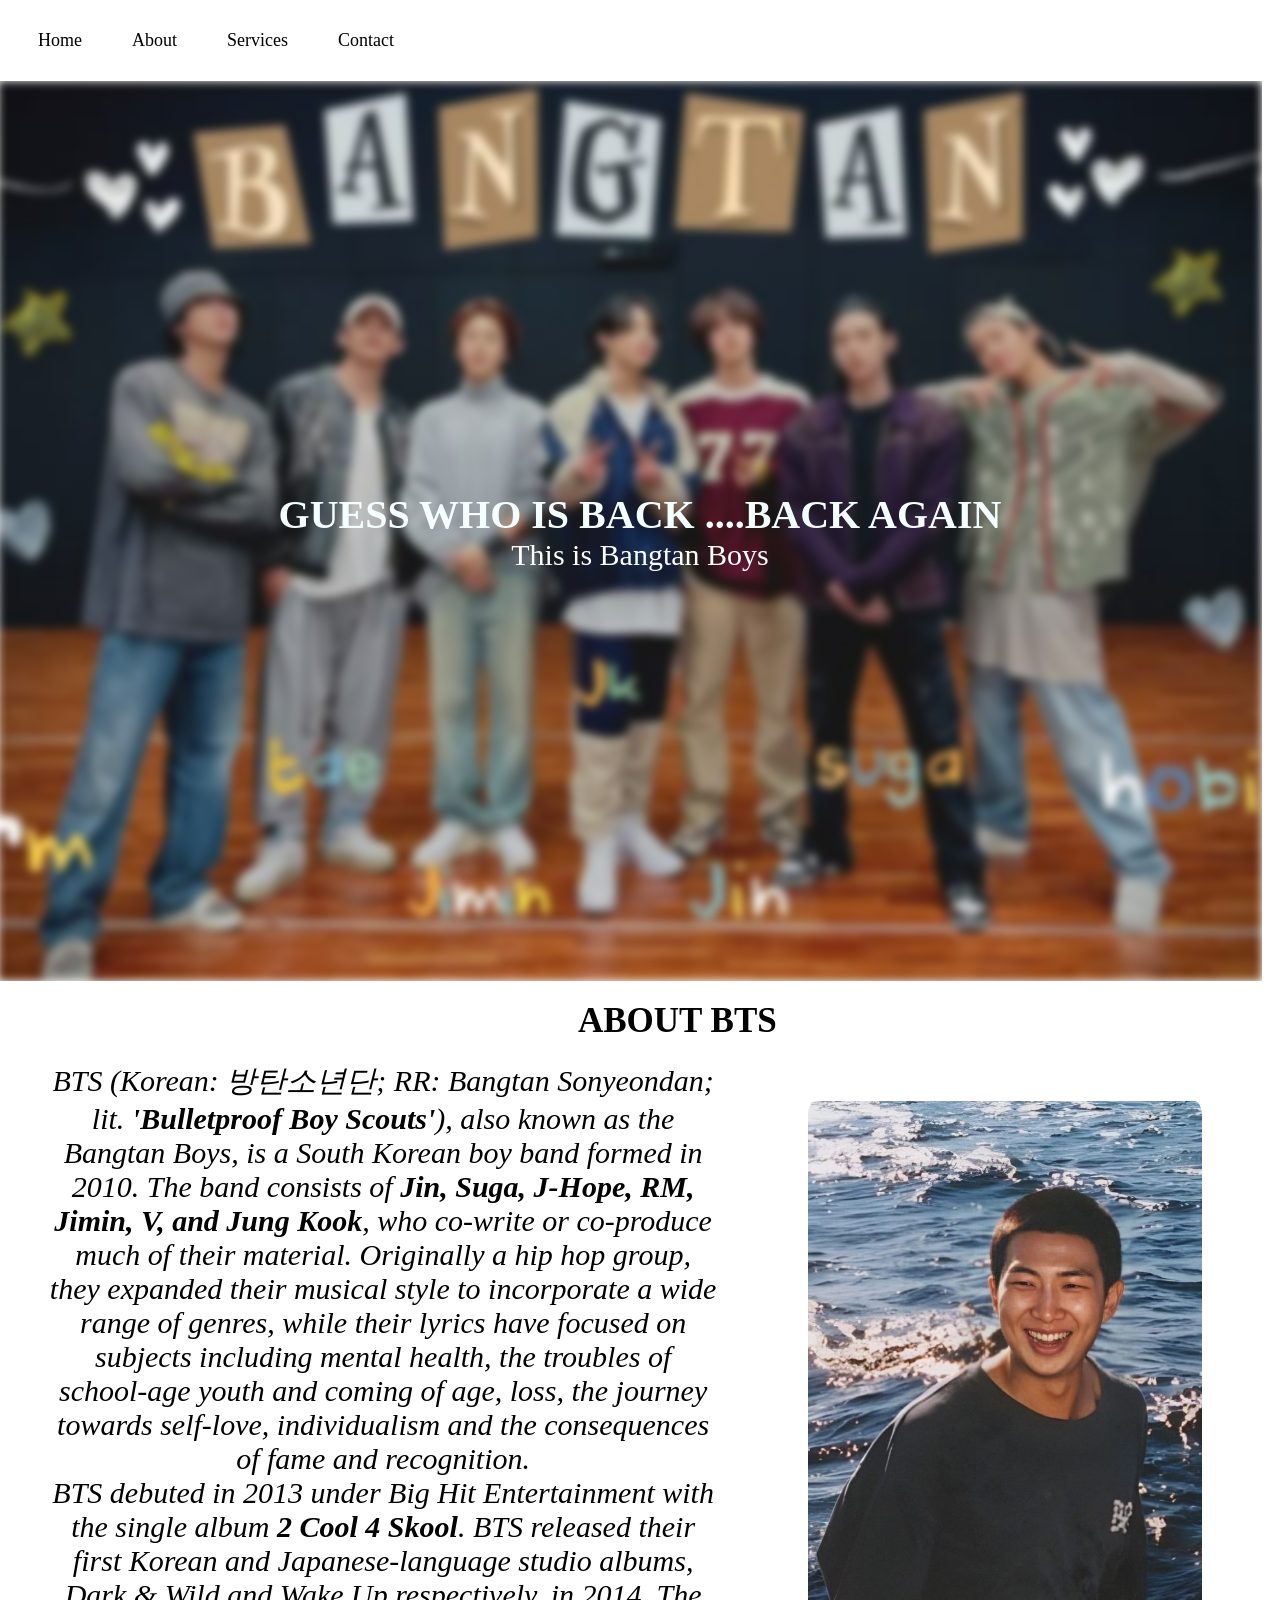
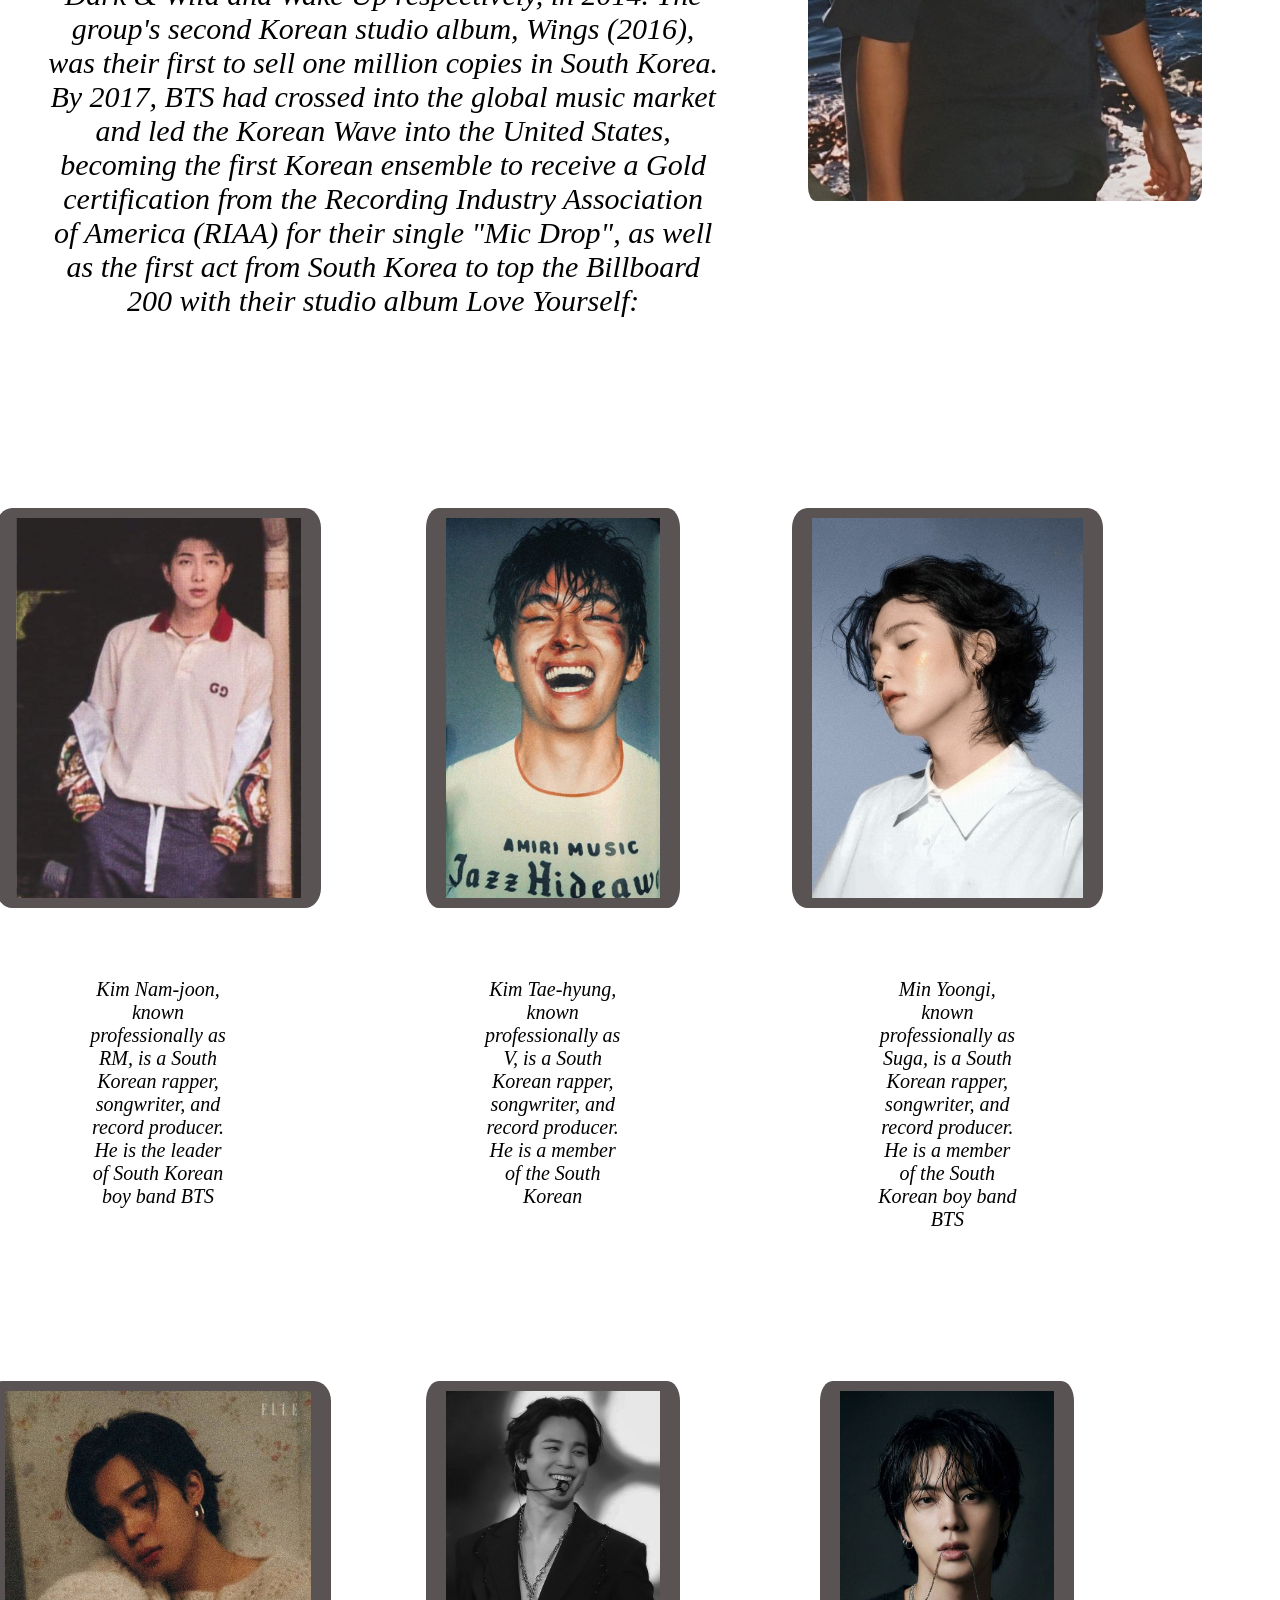
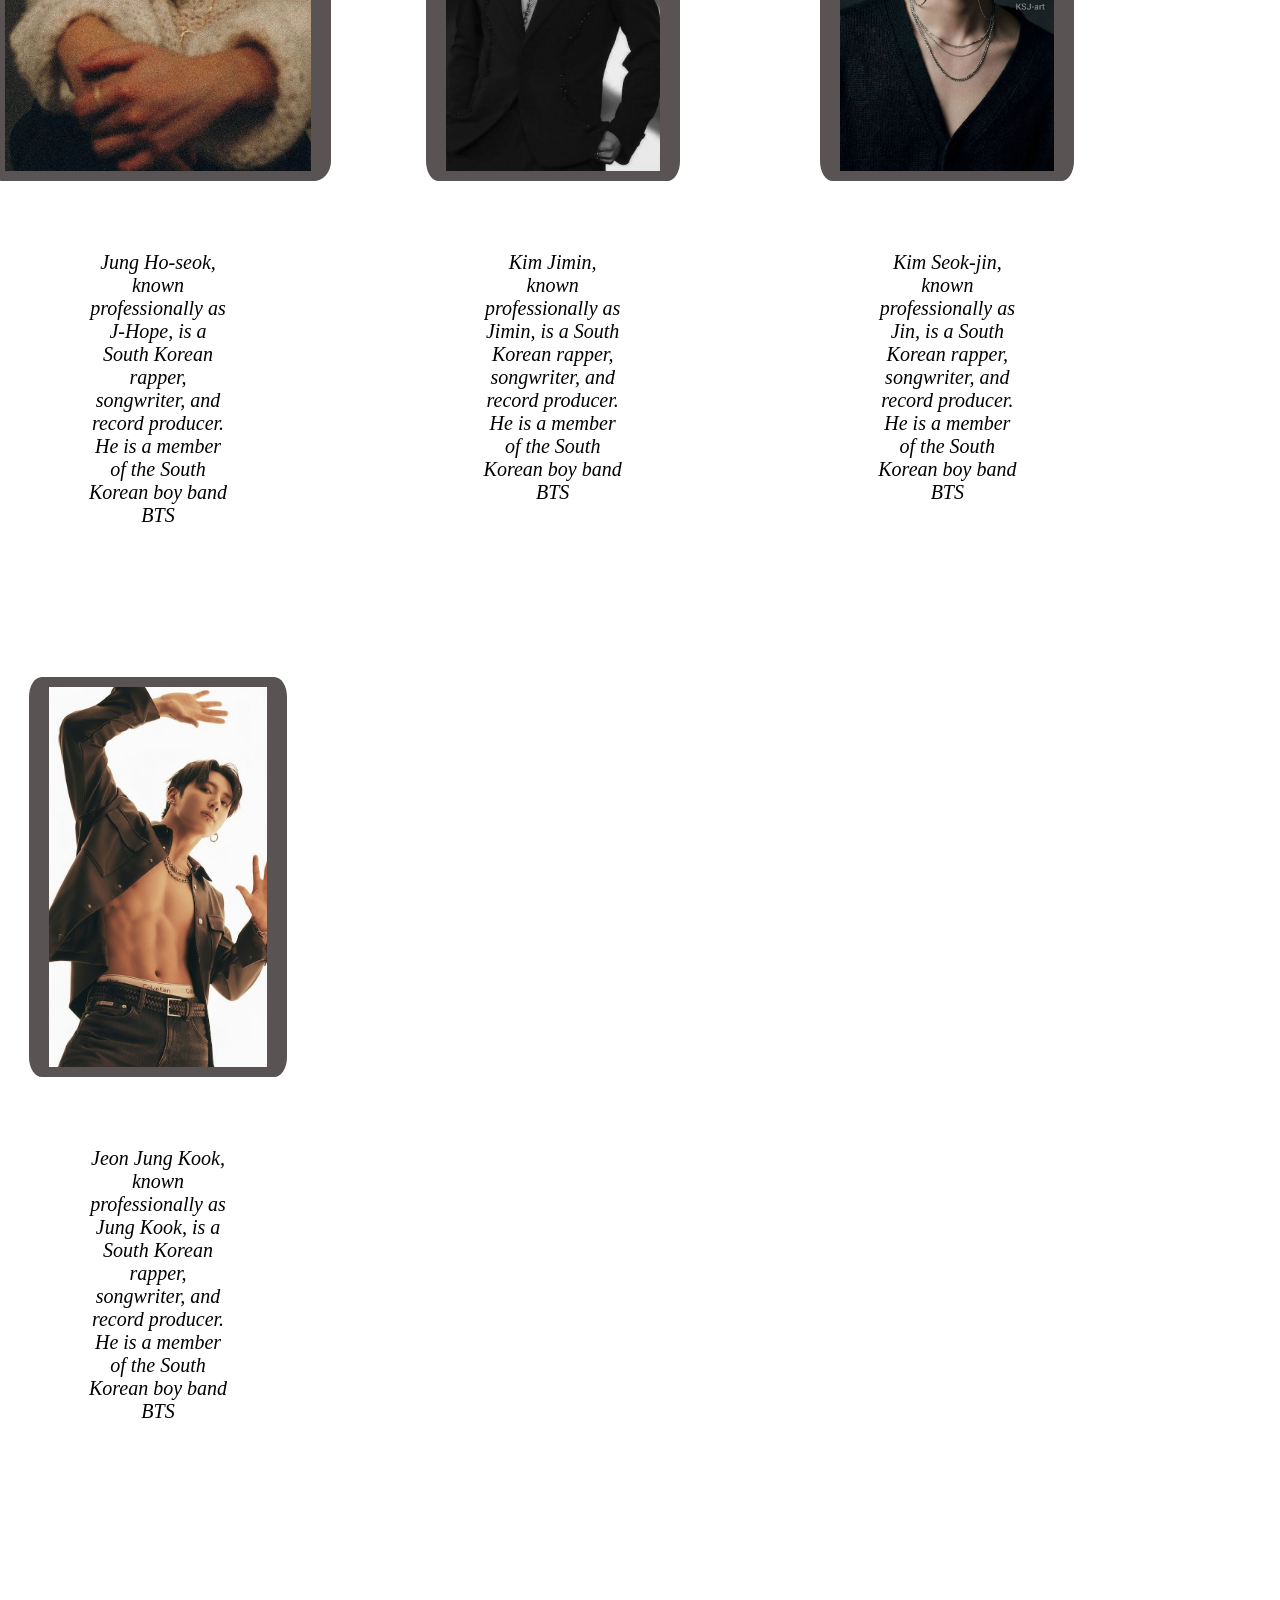
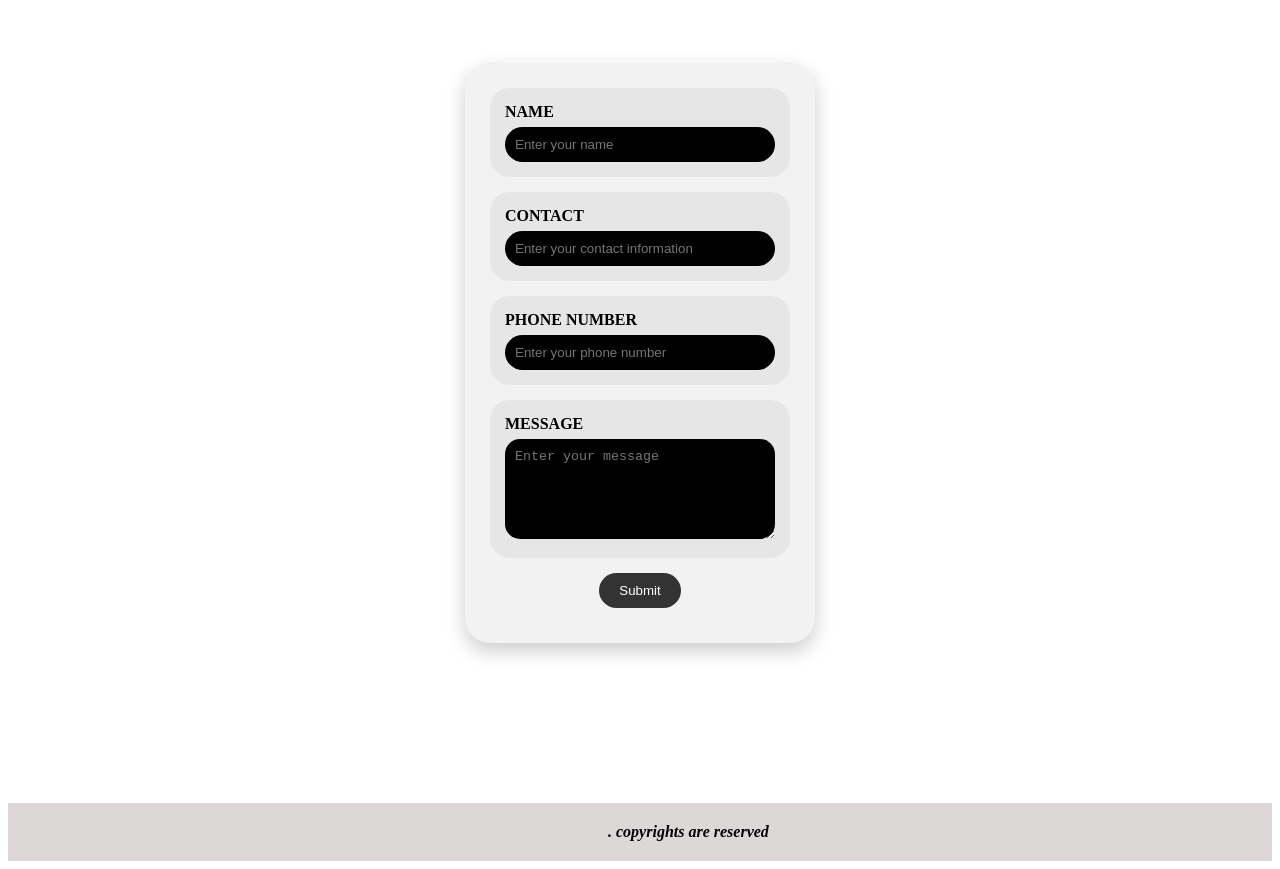
==== index.html @ ac13c8eb "Initial commit" ====
<!DOCTYPE html>
<html lang="en">

<head>
    <meta charset="UTF-8">
    <meta name="viewport" content="width=device-width, initial-scale=1.0">
    <title>Bangtan</title>
    <link rel="stylesheet" href="style.css">
</head>

<body>
   <head>
    
<ul class="main">
        <li><a target="_self" href="./home.html">Home</a></li>
        <li><a href="./about.html">About</a></li>
        <li><a href="./services.html">Services</a></li>
        <li><a href="./contact.html">Contact</a></li>     
    </ul></head>

    <nav class="navbar">
        <img src="./bng.jpg" alt="example img">
        <a href="./tour.html"></a>
        <nav class="txt"><strong>GUESS WHO IS BACK ....BACK AGAIN</strong>
                    <P class="txt1"> This is Bangtan Boys</P>
        </nav>
    </nav>

    <section class="main-flex">
                    <h1 class="abt">ABOUT BTS</h1>

        <div class="para0">
        <div class="section-title"> <p>BTS (Korean: 방탄소년단; RR: Bangtan Sonyeondan; lit. <strong>'Bulletproof Boy Scouts'</strong>), also known as the Bangtan Boys, is a South Korean boy band formed in 2010. The band consists of <strong>Jin, Suga, J-Hope, RM, Jimin, V, and Jung Kook</strong>, who co-write or co-produce much of their material. Originally a hip hop group, they expanded their musical style to incorporate a wide range of genres, while their lyrics have focused on subjects including mental health, the troubles of school-age youth and coming of age, loss, the journey towards self-love, individualism and the consequences of fame and recognition.</p>
        <p>BTS debuted in 2013 under Big Hit Entertainment with the single album <strong>2 Cool 4 Skool</strong>. BTS released their first Korean and Japanese-language studio albums, Dark & Wild and Wake Up respectively, in 2014. The group's second Korean studio album, Wings (2016), was their first to sell one million copies in South Korea. By 2017, BTS had crossed into the global music market and led the Korean Wave into the United States, becoming the first Korean ensemble to receive a Gold certification from the Recording Industry Association of America (RIAA) for their single "Mic Drop", as well as the first act from South Korea to top the Billboard 200 with their studio album Love Yourself:</p>
        </div>
        <div class="img">
            <img class="rm" src="./rm.jpg" alt="height:40px">
    </section>
    <title>
        <h1 class="section"><strong> MORE INFO</strong></h1></title>
    <nav class="img-grid">
        <div class="grid-value">
        <img class="crti" src="./moonie.jpg" alt="height=50px">
        <p class="sen">Kim Nam-joon, known professionally as RM, is a South Korean rapper, songwriter, and record producer. He is the leader of South Korean boy band BTS</p>    
    </div>
        <div class="grid-value">
        <img class="crti" src="./v.jpg" alt="height=20px,weight=40">
        <p class="sen">Kim Tae-hyung, known professionally as V, is a South Korean rapper, songwriter, and record producer. He is a member of the South Korean</p>
        </div>
        </div>
            <div class="grid-value">
        <img class="crti" src="./suga.jpg" alt="height=50px">
        <p class="sen">Min Yoongi, known professionally as Suga, is a South Korean rapper, songwriter, and record producer. He is a member of the South Korean boy band BTS</p>
        </div>
        <div class="grid-value">
        <img class="crti" src="./jhope.jpg" alt="height=50px">
        <p class="sen">Jung Ho-seok, known professionally as J-Hope, is a South Korean rapper, songwriter, and record producer. He is a member of the South Korean boy band BTS</p>
        </div>
         <div class="grid-value">
        <img class="crti" src="./Jimin_.jpg" alt="height=50px">
        <p class="sen">Kim Jimin, known professionally as Jimin, is a South Korean rapper, songwriter, and record producer. He is a member of the South Korean boy band BTS</p>
        </div>
         <div class="grid-value">
        <img class="crti"    src="./jin.jpg" alt="height=50px">
        <p class="sen">Kim Seok-jin, known professionally as Jin, is a South Korean rapper, songwriter, and record producer. He is a member of the South Korean boy band BTS</p>
        </div>
         <div class="grid-value">
        <img class="crti" src="./jk.jpg" alt="height=50px">
        <p class="sen">Jeon Jung Kook, known professionally as Jung Kook, is a South Korean rapper, songwriter, and record producer. He is a member of the South Korean boy band BTS</p>
        </div>
    </nav>
    </nav>

<footer>
  <form action="contact-value">

    <div class="contact-card1">
      <label for="name">NAME</label>
      <input type="text" id="name" name="name" placeholder="Enter your name">
    </div>

    <div class="contact-card2">
      <label for="contact">CONTACT</label>
      <input type="text" id="contact" name="contact" placeholder="Enter your contact information">
    </div>

    <div class="contact-card3">
      <label for="phno">PHONE NUMBER</label>
      <input type="text" id="phno" name="phno" placeholder="Enter your phone number">
    </div>

    <div class="contact-card">
      <label for="message">MESSAGE</label>
      <textarea id="message" name="message" placeholder="Enter your message"></textarea>
    </div>

    <button type="submit">Submit</button>
</footer>
  </form>
<div class="last" >
     <p class="copyright"><strong>. copyrights are reserved</strong></p></div>

 


</body>

</html>
---- style.css ----
import (style tag)

*{
    padding: 0;
    margin: 0;
    box-sizing: border-box;
}
a{
    text-decoration: none;
    color: inherit;
}
body{
    font-family:
@import url('https://fonts.googleapis.com/css2?family=Playfair+Display:ital,wght@0,400..900;1,400..900&display=swap');

.head{
    display: flex;
    justify-content: center;
    align-items: center;
}
.main{
    list-style: none;
    display: flex;
    gap: 50px;
    font-size: large;
    margin: 30px;
}
.navbar{
    display: flex;
    justify-content: center;
    align-items: center;
    gap: 20px;
    position: relative;

}
.navbar img{
    width: 100%;
    height: 100vh;
    object-fit: cover;
    mask-image: url(./bng.jpg);
    filter: blur(5px);

    background-image: url(./bng.jpg);

}
.txt{
    position: absolute;
    color: rgb(245, 254, 255);
    font-size: 40px;
    font-weight: bold;
    content: "";
    linear-gradient(rgba(0,0,0,0.6), rgba(0,0,0,0.6)),
  url("./bng.jpg");

}
.txt1{
    position: center;
    color: rgb(255, 255, 255);
    font-size: 30px;
    font-weight: lighter;
    justify-content: center;
    text-align: center;
    font: italic;
}
.section-title{
    text-align: center;
    grid-template-rows: 100px,150px;
    padding:20px;
    font-size:30px;
    margin-inline-start: auto;
    font-style:oblique;
}
.img{
    display: grid;
    height: 40px;
    margin-top: 10px;
    justify-content: center;
    margin-bottom: 10px;
    padding: 50px;
    border-radius: 2%;
}
.main-flex{
    justify-content: center;
    align-items: center;
    font-size: large;
    padding: 20px;
    
}
.abt{
    font-size:35px;
    justify-content:center ;
    font-style: normal;
    font-display: inherit;
    padding-left: 550px;}
.info{
    justify-content: center;
    font-size: 40px;
    margin:50px;
    font-style: inherit;
    
}
.para0{
    justify-content: center;
    font-size: 60px;
    text-align: center;
    display:flex;
    gap: 20px;
    flex-wrap: nowrap;
}
.img-grid {
  display:grid;
  grid-auto-rows: auto;
  gap: 20px;
  justify-content: center;
  list-style: none;
  margin: 50px;     /* removes nav bullet styling */
  grid-template-columns: repeat(3,1fr);
}

.grid-value {
  display: flex;
  flex-direction: column;
  align-items: center;
  padding: 30px;
  width: 200px;         /* controls card size */
  text-align: center;
}

.grid-value img{
 padding: 10px;
 display: grid;
 grid-template-columns: 1fr,1fr,1fr;
 gap:10px;
 margin-bottom: 70px;
 margin-top: 70px;
 background-color: #595353;
 justify-content: center;
 align-items: start;
 padding-left: 20px;
 padding-right: 20px;
}
.crti:hover{
    background-color: #333;
    border: 1px solid #000000;
    border-radius: 40px;

}
.rm:hover{
    background-color: #333;
    border: 1px solid #000000;
    border-radius: 40px;
}

.sen{
    font-size: 20px;
    font-style: oblique;
}
.crti{
    height: 400px;
    border-radius:5%;
    justify-items: auto;
    grid-template-columns: 1fr,1fr,1fr;
    padding-left: 20px;
    padding-right: 20px;
     display: grid;
}
.rm{
    border-radius: 2%;
    height:700px;
}

/* reset weird spacing */
* {
  margin: 0;
  padding: 0;
  box-sizing: border-box;
}

/* center */
footer {
  display: flex;
  justify-content: center;
  align-items: center;
  min-height: 100vh;
}

/* form box */
form {
  width: 350px;
  background: #f2f2f2;
  padding: 25px;
  border-radius: 25px;
  box-shadow: 0 8px 20px rgba(0,0,0,0.2);
}

/* cards */
.contact-card1,
.contact-card2,
.contact-card3,
.contact-card {
  background: #e6e6e6;
  padding: 15px;
  margin-bottom: 15px;
  border-radius: 20px;
}

/* labels */
label {
  display: block;
  margin-bottom: 6px;
  font-weight: bold;
}

/* inputs */
input, textarea {
  width: 100%;
  padding: 10px;
  border-radius: 20px;
  border: none;
  background: black;
  color: rgb(225, 214, 214);
}

/* textarea */
textarea {
  height: 100px;
  border-radius: 15px;
}

/* button */
button {
  display: block;
  margin: 10px auto;
  padding: 10px 20px;
  border-radius: 20px;
  border: none;
  background: #333;
  color: white;
  cursor: pointer;
}

button:hover {
  background: #555;
}
.copy-right{
    text-align: center;
    padding: 20px;
    font-size: 15px;
    background-color: #333;
    color: white;
}
.last{
    margin:0px;
    padding: 20px;
    background-color: #d5d1d1d5;
    font-style: oblique;
    padding-left: 600px;
}
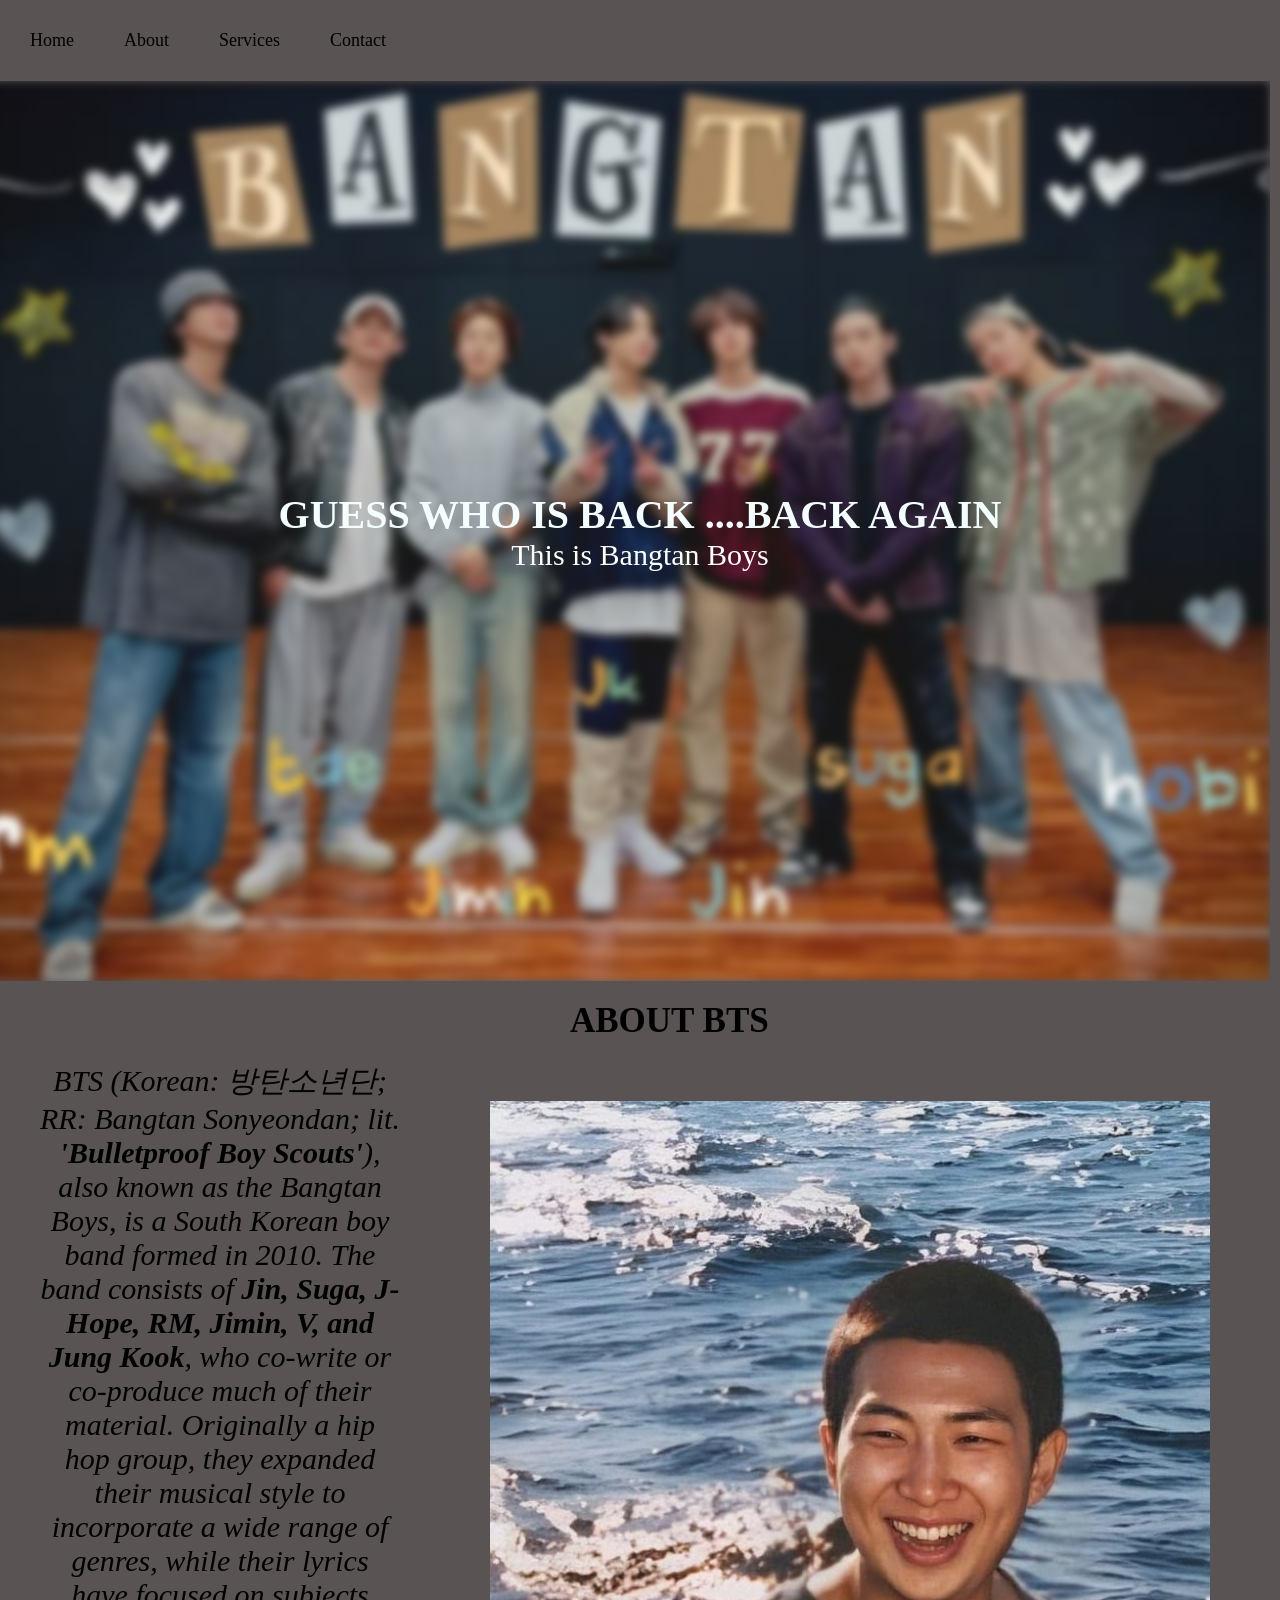
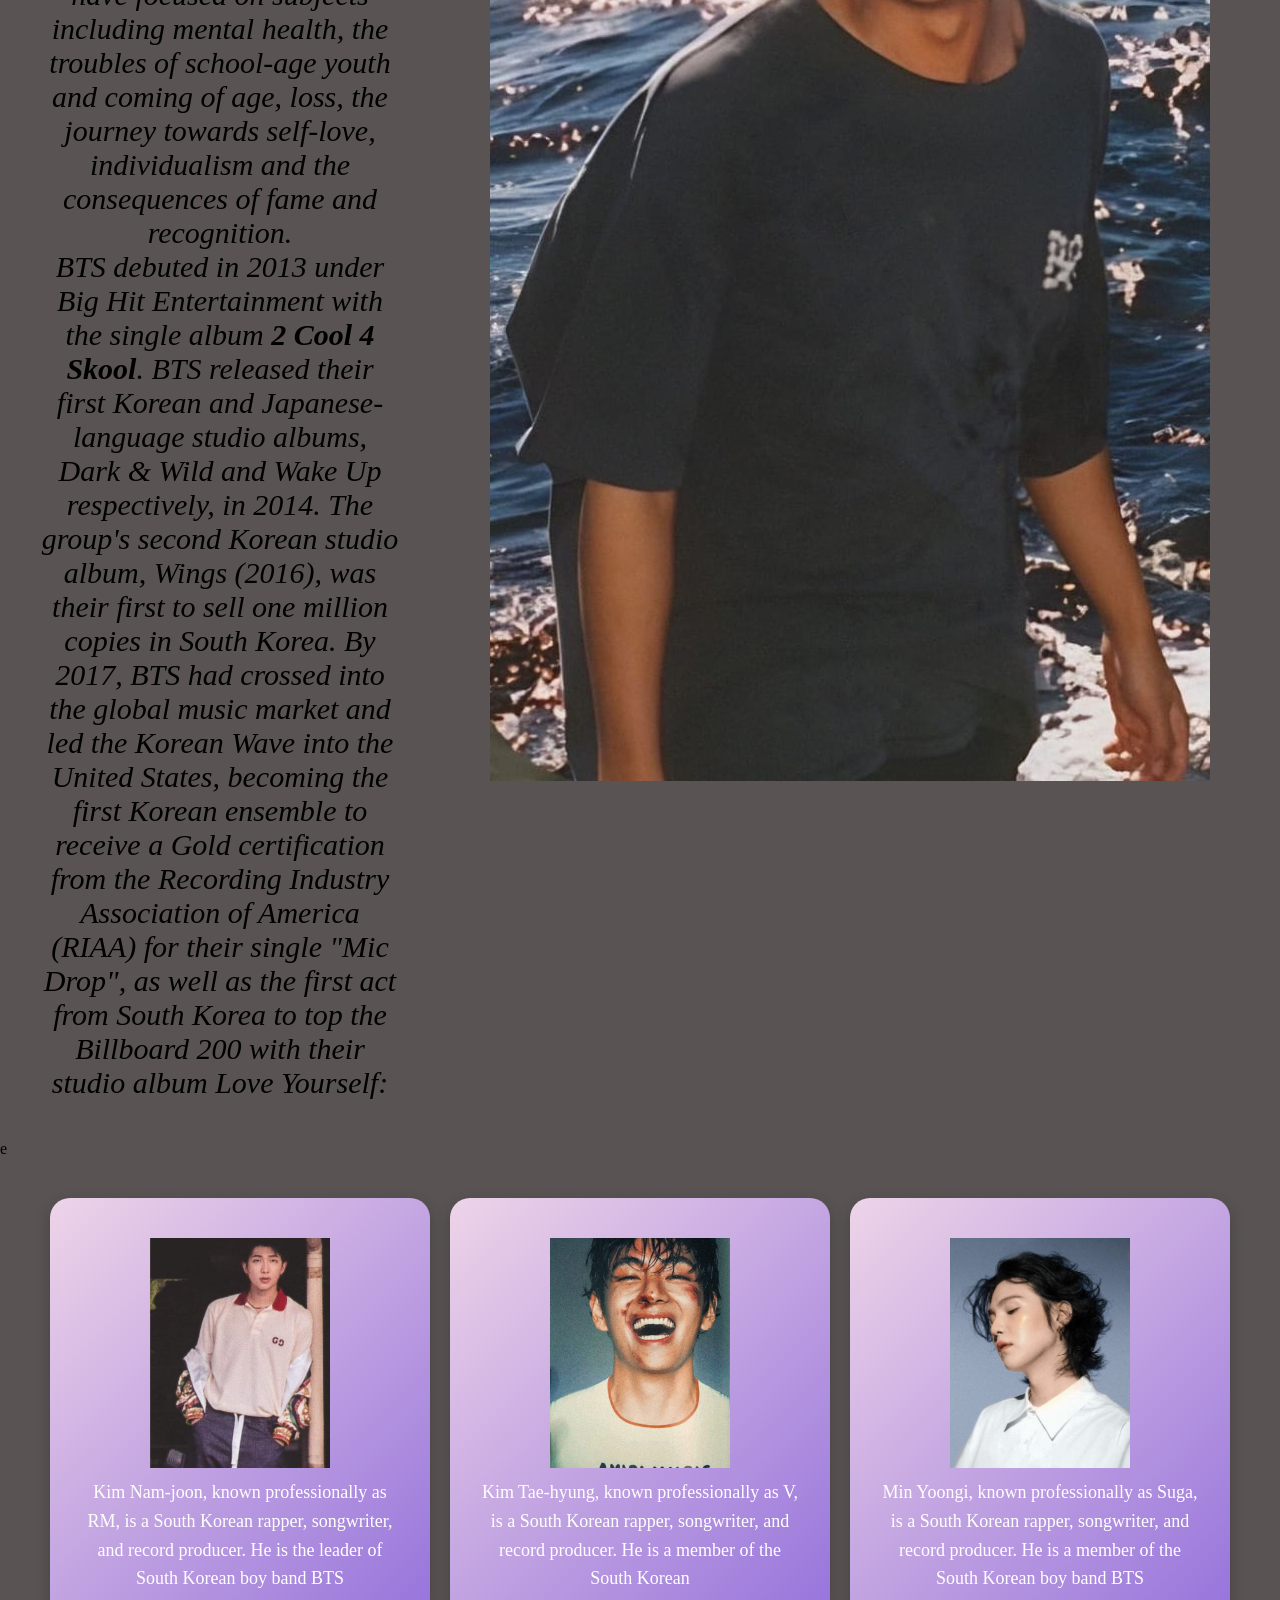
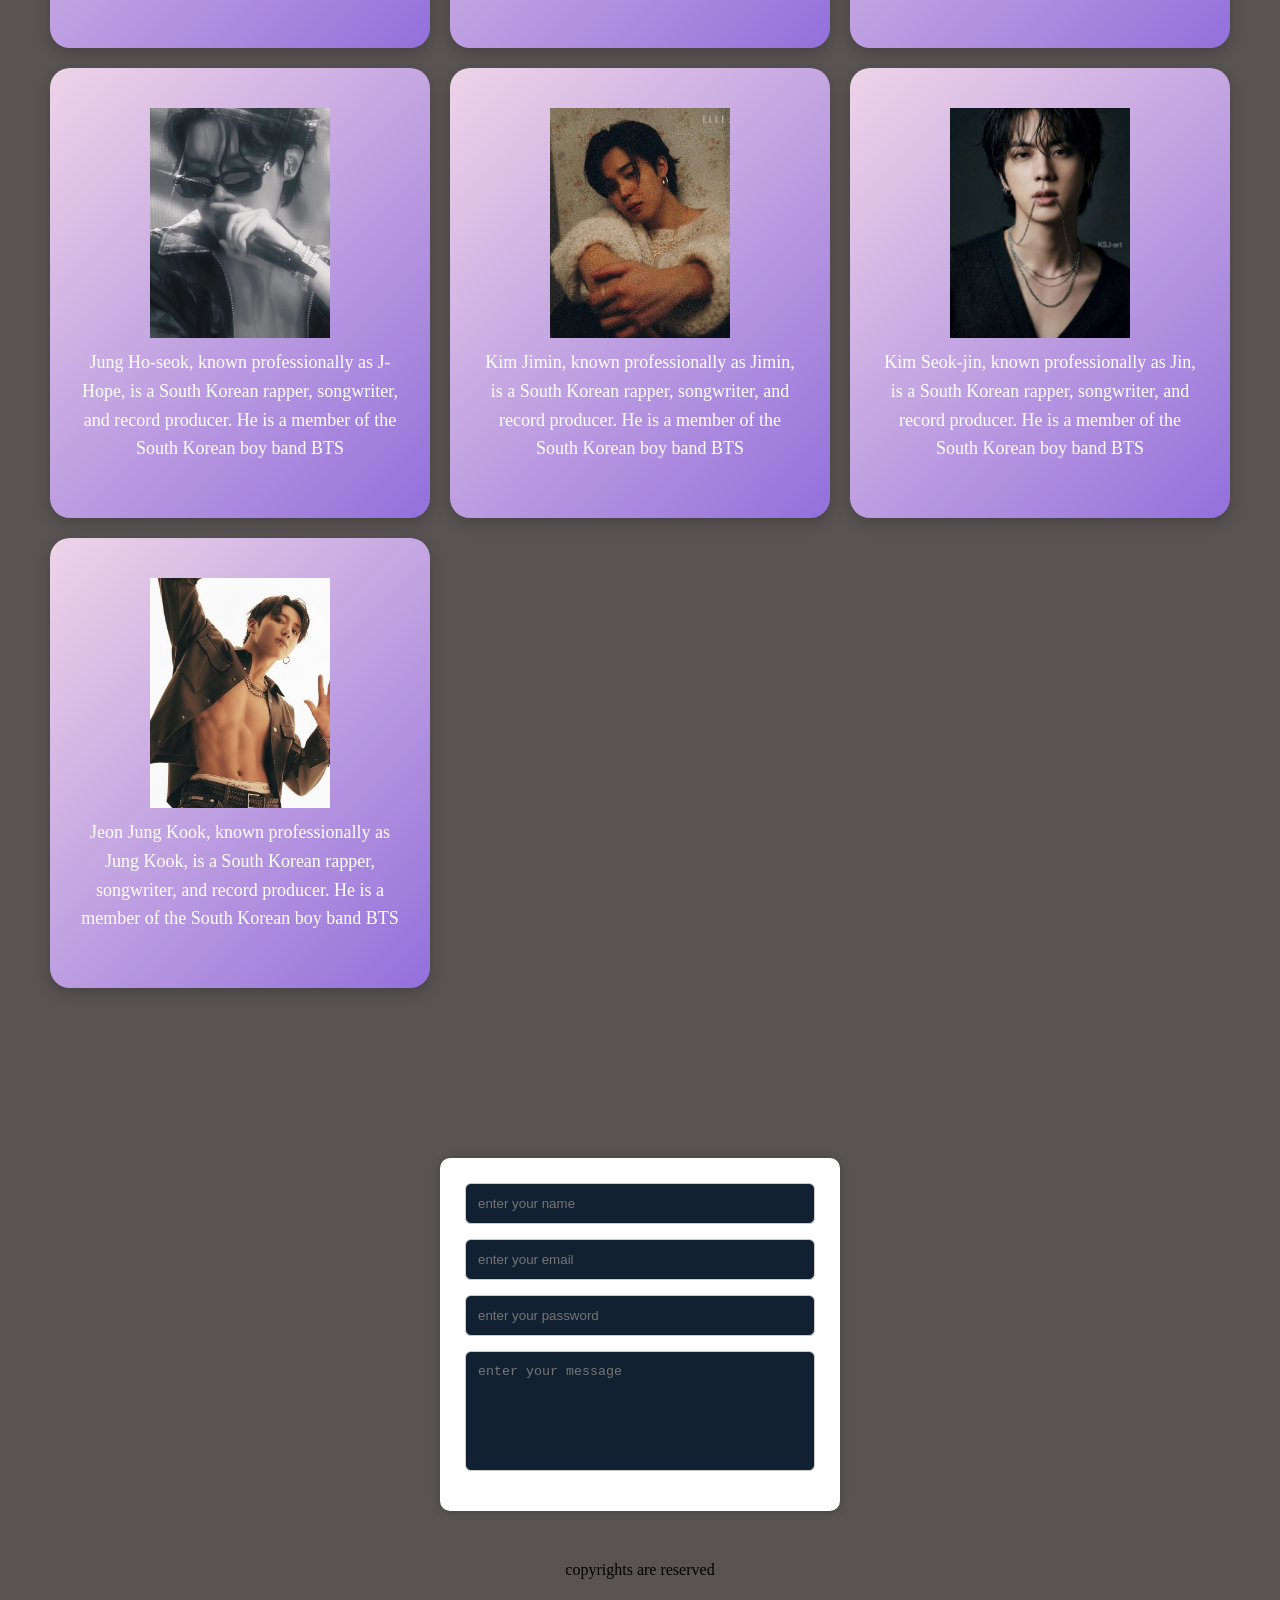
==== commit 258c49c8: "Improve layout and styling of BTS website" ====
--- a/index.html
+++ b/index.html
@@ -12,7 +12,7 @@
    <head>
     
 <ul class="main">
-        <li><a target="_self" href="./home.html">Home</a></li>
+        <li><a href="./home.html">Home</a></li>
         <li><a href="./about.html">About</a></li>
         <li><a href="./services.html">Services</a></li>
         <li><a href="./contact.html">Contact</a></li>     
@@ -34,73 +34,53 @@
         <p>BTS debuted in 2013 under Big Hit Entertainment with the single album <strong>2 Cool 4 Skool</strong>. BTS released their first Korean and Japanese-language studio albums, Dark & Wild and Wake Up respectively, in 2014. The group's second Korean studio album, Wings (2016), was their first to sell one million copies in South Korea. By 2017, BTS had crossed into the global music market and led the Korean Wave into the United States, becoming the first Korean ensemble to receive a Gold certification from the Recording Industry Association of America (RIAA) for their single "Mic Drop", as well as the first act from South Korea to top the Billboard 200 with their studio album Love Yourself:</p>
         </div>
         <div class="img">
-            <img class="rm" src="./rm.jpg" alt="height:40px">
-    </section>
-    <title>
-        <h1 class="section"><strong> MORE INFO</strong></h1></title>
+            <img src="./rm.jpg" alt="height:80px">
+    </section>e
+    <title><h2 class="info">MORE INFO</h2></title>
     <nav class="img-grid">
         <div class="grid-value">
-        <img class="crti" src="./moonie.jpg" alt="height=50px">
-        <p class="sen">Kim Nam-joon, known professionally as RM, is a South Korean rapper, songwriter, and record producer. He is the leader of South Korean boy band BTS</p>    
+        <img src="./moonie.jpg" alt="height=50px,weight=50px">
+        <p>Kim Nam-joon, known professionally as RM, is a South Korean rapper, songwriter, and record producer. He is the leader of South Korean boy band BTS</p>    
     </div>
         <div class="grid-value">
-        <img class="crti" src="./v.jpg" alt="height=20px,weight=40">
-        <p class="sen">Kim Tae-hyung, known professionally as V, is a South Korean rapper, songwriter, and record producer. He is a member of the South Korean</p>
-        </div>
+        <img src="./v.jpg" alt="height=20px,weight=50px">
+        <p>Kim Tae-hyung, known professionally as V, is a South Korean rapper, songwriter, and record producer. He is a member of the South Korean
+        </p>
         </div>
             <div class="grid-value">
-        <img class="crti" src="./suga.jpg" alt="height=50px">
-        <p class="sen">Min Yoongi, known professionally as Suga, is a South Korean rapper, songwriter, and record producer. He is a member of the South Korean boy band BTS</p>
+        <img src="./suga.jpg" alt="height=50px,weight=50px">
+        <p>Min Yoongi, known professionally as Suga, is a South Korean rapper, songwriter, and record producer. He is a member of the South Korean boy band BTS</p>
         </div>
         <div class="grid-value">
-        <img class="crti" src="./jhope.jpg" alt="height=50px">
-        <p class="sen">Jung Ho-seok, known professionally as J-Hope, is a South Korean rapper, songwriter, and record producer. He is a member of the South Korean boy band BTS</p>
+        <img src="./hoba.jpg" alt="height=50px,weight=50px">
+        <p>Jung Ho-seok, known professionally as J-Hope, is a South Korean rapper, songwriter, and record producer. He is a member of the South Korean boy band BTS</p>
         </div>
          <div class="grid-value">
-        <img class="crti" src="./Jimin_.jpg" alt="height=50px">
-        <p class="sen">Kim Jimin, known professionally as Jimin, is a South Korean rapper, songwriter, and record producer. He is a member of the South Korean boy band BTS</p>
+        <img src="./jhope.jpg" alt="height=50px,weight=50px">
+        <p>Kim Jimin, known professionally as Jimin, is a South Korean rapper, songwriter, and record producer. He is a member of the South Korean boy band BTS</p>
         </div>
          <div class="grid-value">
-        <img class="crti"    src="./jin.jpg" alt="height=50px">
-        <p class="sen">Kim Seok-jin, known professionally as Jin, is a South Korean rapper, songwriter, and record producer. He is a member of the South Korean boy band BTS</p>
+        <img src="./jin.jpg" alt="height=50px,weight=50px">
+        <p>Kim Seok-jin, known professionally as Jin, is a South Korean rapper, songwriter, and record producer. He is a member of the South Korean boy band BTS</p>
         </div>
          <div class="grid-value">
-        <img class="crti" src="./jk.jpg" alt="height=50px">
-        <p class="sen">Jeon Jung Kook, known professionally as Jung Kook, is a South Korean rapper, songwriter, and record producer. He is a member of the South Korean boy band BTS</p>
+        <img src="./jk.jpg" alt="height=50px,weight=50px">
+        <p>Jeon Jung Kook, known professionally as Jung Kook, is a South Korean rapper, songwriter, and record producer. He is a member of the South Korean boy band BTS</p>
         </div>
     </nav>
     </nav>
 
 <footer>
-  <form action="contact-value">
-
-    <div class="contact-card1">
-      <label for="name">NAME</label>
-      <input type="text" id="name" name="name" placeholder="Enter your name">
-    </div>
-
-    <div class="contact-card2">
-      <label for="contact">CONTACT</label>
-      <input type="text" id="contact" name="contact" placeholder="Enter your contact information">
-    </div>
-
-    <div class="contact-card3">
-      <label for="phno">PHONE NUMBER</label>
-      <input type="text" id="phno" name="phno" placeholder="Enter your phone number">
-    </div>
-
-    <div class="contact-card">
-      <label for="message">MESSAGE</label>
-      <textarea id="message" name="message" placeholder="Enter your message"></textarea>
-    </div>
-
-    <button type="submit">Submit</button>
+    <form action="contact-value">
+        <div>
+            <input type="NAME" placeholder="enter your name">
+            <input type="E-MAIL" placeholder="enter your email">
+            <input type="PASSWORD" placeholder="enter your password">
+            <textarea name="MESSAGE" id="" placeholder="enter your message"></textarea>
+        </div>
+    </form>
+    <p>copyrights are reserved</p>
 </footer>
-  </form>
-<div class="last" >
-     <p class="copyright"><strong>. copyrights are reserved</strong></p></div>
-
- 
 
 
 </body>
--- a/style.css
+++ b/style.css
@@ -12,6 +12,7 @@
 body{
     font-family:
 @import url('https://fonts.googleapis.com/css2?family=Playfair+Display:ital,wght@0,400..900;1,400..900&display=swap');
+background:#f3f3f3;
 
 .head{
     display: flex;
@@ -37,10 +38,10 @@
     width: 100%;
     height: 100vh;
     object-fit: cover;
-    mask-image: url(./bng.jpg);
+    mask-image: url(./image/bng.jpg);
     filter: blur(5px);
 
-    background-image: url(./bng.jpg);
+    background-image: url(./image/bng.jpg);
 
 }
 .txt{
@@ -113,40 +114,48 @@
   gap: 20px;
   justify-content: center;
   list-style: none;
-  margin: 50px;     /* removes nav bullet styling */
+  margin: 50px; 
   grid-template-columns: repeat(3,1fr);
+  align-items: start;
 }
 
 .grid-value {
   display: flex;
+  background: linear-gradient(135deg,#eed4e8,#9370db);
+color: white;
   flex-direction: column;
+  padding: 20px;
   align-items: center;
+  transform: translateY(-10px);
+  border-radius: 20px;
+  box-shadow: 0 5px 15px rgba(0,0,0,.2);
+  transition: .3s;
+  min-height: 450px;
   padding: 30px;
-  width: 200px;         /* controls card size */
+  width: 100%; 
   text-align: center;
 }
-
+.grid-value p{
+    font-size: 18px;
+    line-height: 1.6;
+}
 .grid-value img{
  padding: 10px;
- display: grid;
- grid-template-columns: 1fr,1fr,1fr;
- gap:10px;
- margin-bottom: 70px;
- margin-top: 70px;
+    width: 200px;
+    height: 250px;
+    object-fit: cover;
+    border-radius: 10px;
+}
  background-color: #595353;
- justify-content: center;
- align-items: start;
- padding-left: 20px;
- padding-right: 20px;
 }
 .crti:hover{
-    background-color: #333;
+    background-color: #efd8d8;
     border: 1px solid #000000;
     border-radius: 40px;
 
 }
 .rm:hover{
-    background-color: #333;
+    background-color: #ceacac;
     border: 1px solid #000000;
     border-radius: 40px;
 }
@@ -169,31 +178,28 @@
     height:700px;
 }
 
-/* reset weird spacing */
 * {
   margin: 0;
   padding: 0;
   box-sizing: border-box;
 }
 
-/* center */
 footer {
   display: flex;
   justify-content: center;
+  flex-direction:column;
+  padding:60px 0;
   align-items: center;
-  min-height: 100vh;
-}
-
-/* form box */
+}
+
 form {
-  width: 350px;
-  background: #f2f2f2;
-  padding: 25px;
+  width: 450px;
+  background: #ececec;
+  padding: 40px;
   border-radius: 25px;
-  box-shadow: 0 8px 20px rgba(0,0,0,0.2);
-}
-
-/* cards */
+  box-shadow: 0 10px 30px rgba(0,0,0,0.3);
+}
+
 .contact-card1,
 .contact-card2,
 .contact-card3,
@@ -204,43 +210,40 @@
   border-radius: 20px;
 }
 
-/* labels */
 label {
   display: block;
   margin-bottom: 6px;
   font-weight: bold;
 }
 
-/* inputs */
+
 input, textarea {
   width: 100%;
   padding: 10px;
   border-radius: 20px;
   border: none;
-  background: black;
-  color: rgb(225, 214, 214);
-}
-
-/* textarea */
+  background: rgba(7, 23, 39, 0.952);
+  color: rgb(255, 191, 233);
+}
+
 textarea {
   height: 100px;
   border-radius: 15px;
 }
 
-/* button */
 button {
   display: block;
   margin: 10px auto;
   padding: 10px 20px;
   border-radius: 20px;
   border: none;
-  background: #333;
+  background: #2f2035;
   color: white;
   cursor: pointer;
 }
 
 button:hover {
-  background: #555;
+  background: #c5b3b3;
 }
 .copy-right{
     text-align: center;
@@ -255,4 +258,41 @@
     background-color: #d5d1d1d5;
     font-style: oblique;
     padding-left: 600px;
+}
+.contact-value{
+    display: flex;
+    flex-direction: column;
+    align-items: center;
+    padding: 30px;
+    width: 200px; 
+    text-align: center;
+}
+form{
+    width: 400px;
+    margin: 50px auto;
+    padding: 25px;
+    background: white;
+    border-radius: 10px;
+    box-shadow: 0px 0px 10px rgba(0,0,0,0.2);
+}
+
+form div{
+    display: flex;
+    flex-direction: column;
+}
+
+input,
+textarea{
+    display: block;
+    width: 100%;
+    padding: 12px;
+    margin-bottom: 15px;
+    border: 1px solid #ccc;
+    border-radius: 6px;
+    box-sizing: border-box;
+}
+
+textarea{
+    height: 120px;
+    resize: none;
 }
